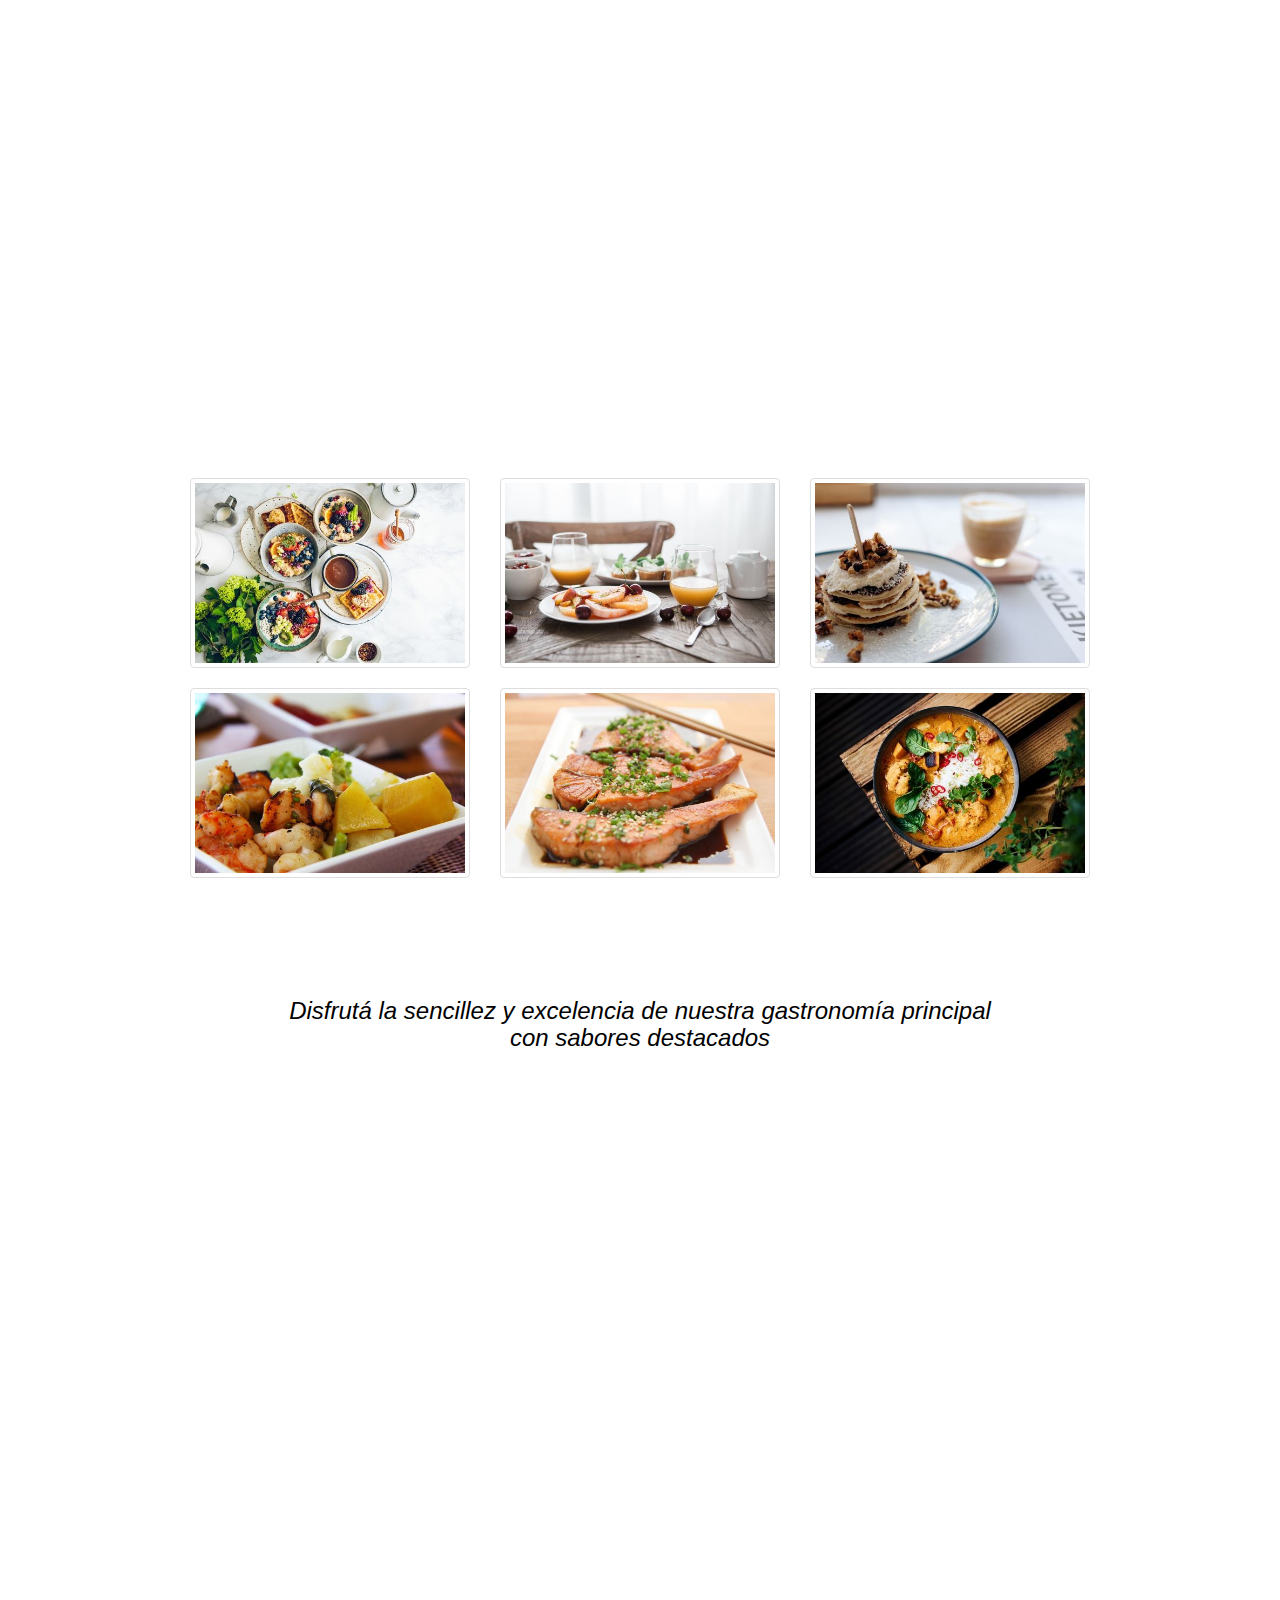
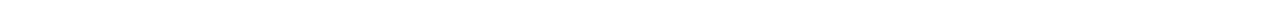
==== gastronomia.html @ d3829fb8 "pagina gastro" ====
<!DOCTYPE html>
<html lang="en">
<head>
    <meta charset="UTF-8">
    <meta name="viewport" content="width=device-width, initial-scale=1.0">
    <title>Gastronomia</title>
    <link rel="stylesheet" href="https://cdn.jsdelivr.net/npm/bootstrap@3.4.1/dist/css/bootstrap.min.css">
    <link rel="stylesheet" href="css/estilosgastro.css">
    <link rel="shortcut icon" href="img/hotel.png" type="image/x-icon">
</head>
<body>
    <div class="contenedor">
        <header id="header">
        </header>
        <main>
            <section class="h1-main">
            <h1>DESCUBRE NUESTRA GASTRONOMIA,MIENTRAS DISFRUTAS NUESTRAS IMPRESIONANTES VISTAS DE MALDIVAS </h1>
            </section>
            <section class="gastro">
            <div class="row">
                <div class="col-lg-4 col-sm-6">
                    <div class="thumbnail">
                        <div class="img-container">
                            <img src="img/desayuno3.jpg" alt="" class="image">
                            <div class="overlay">
                            </div>
                        </div>
                    </div>
                </div>

                <div class="col-lg-4 col-sm-6">
                    <div class="thumbnail">
                        <div class="img-container">
                            <img src="img/desayuno1.jpg" alt="" class="image">
                            <div class="overlay">
                            </div>
                        </div>
                    </div>
                </div>

                <div class="col-lg-4 col-sm-6">
                    <div class="thumbnail">
                        <div class="img-container">
                            <img src="img/desayuno2.jpg" alt="" class="image">
                            <div class="overlay">
                            </div>
                        </div>
                    </div>
                </div>

                <div class="col-lg-4 col-sm-6">
                    <div class="thumbnail">
                        <div class="img-container">
                            <img src="img/comida1.jpg" alt="" class="image">
                            <div class="overlay">
                            </div>
                        </div>
                    </div>
                </div>

                <div class="col-lg-4 col-sm-6">
                    <div class="thumbnail">
                        <div class="img-container">
                            <img src="img/comida3.jpg" alt="" class="image">
                            <div class="overlay">
                            </div>
                        </div>
                    </div>
                </div>

                <div class="col-lg-4 col-sm-6">
                    <div class="thumbnail">
                        <div class="img-container">
                            <img src="img/comida7.jpg" alt="" class="image">
                            <div class="overlay">
                            </div>
                        </div>
                    </div>
                </div>
            </div>
            </section>
            <section class="gastro-2">
                <h3>Disfrutá la sencillez y excelencia de nuestra gastronomía principal con sabores destacados</h3>
            </section>
            <aside class="gastro-aside">
            </aside>
        </main>
    </div>

       
        
         <footer id="footer" class="footer">
        </footer>
 <script src="js/index.js"></script>
</body>

</html>
---- css/estilosgastro.css ----
*{
    margin: 0;
    padding: 0;
    box-sizing: border-box;
    font-family: Arial, Helvetica, sans-serif;
}

.contenedor{
    padding: 3rem;
    display: flex;
    flex-direction: column;
    justify-content: center;
    align-items: center;
    width: 75vw;
    max-width: 1000px;
    min-width: 320px;
    margin: auto;
}

header{
    display: flex;
    justify-content: space-evenly;
    height: 250px;
}

.header-bg{
    width: 100vw;
    position: absolute;
    z-index: -1;
    max-width: 1900px;
}

.logo{
    width: 250px;
    height: 125px;
    margin-top: 40px;
}


.lista{
    list-style: none;
    display: flex;
    border-bottom: 0.5px solid white;
}

.li{
    font-size: 1rem;
    padding: 10px 30px 0 0 ;
    margin: 80px 0 0 20px ;
}

.li:hover{
    cursor: pointer;
}

.item{
    text-decoration: none;
    color: white;
}

.main{
    display: flex;
    justify-content: center;
    flex-wrap: wrap;
}

.h1-main{
    position: relative;
    display: flex;
    justify-content: center;
    padding: 2rem;
    text-align: center;
    font-size: 3rem;
    font-family: 'raleway', sans-serif;
    font-style: italic;
    color: white;
    width: 100%;
    max-width: 1300px;
    padding: 80px;
    align-content: center;
}

.contenido{
    display: flex;
    flex-direction: column;
    padding: 250px;
}

.footer{
    display: flex;
    flex-direction: column;
    justify-content: center;
    align-items: center;
    align-items: center;
    height: 450px;
}

.footer-bg{
    width: 100vw;
    position: absolute;
    z-index: -1;
    max-width: 1900px;
}

.logo-footer{
    width: 300px;
    height: auto;
}

.social *{
    width: 50px;
    margin: 20px;
}

.image{
    display: block;
    width: 100%;
}
.overlay{
    position: absolute;
    top: 0;
    bottom: 0;
    left: 0;
    right: 0;
    height: 100%;
    width: 100%;
    opacity: 0;
    transition: .5s ease;
    background-color: antiquewhite;
}
.thumbnail.hover{
    transform: translate(-4px);
}
.img-conteiner:hover .overlay{
    opacity: 1;
}

.gastro-2{
    position: relative;
    display: flex;
    justify-content: center;
    padding: 2rem;
    text-align: center;
    font-size: 3rem;
    font-family: 'raleway', sans-serif;
    font-style: italic;
    color: black;
    width: 100%;
    max-width: 1300px;
    padding: 80px;
    align-content: center;
}
@media (max-width: 1400px) {
    header{
        height: auto;
    }
    .h1-main{
        margin-top: 60px;
        font-size: 1.5rem;
        width: 90%;
    }

    .formulario{
        margin-top: 0;
    }

    .logo{
        width: 200px;
        height: 100px;
        margin-top: 20px;
    }
}
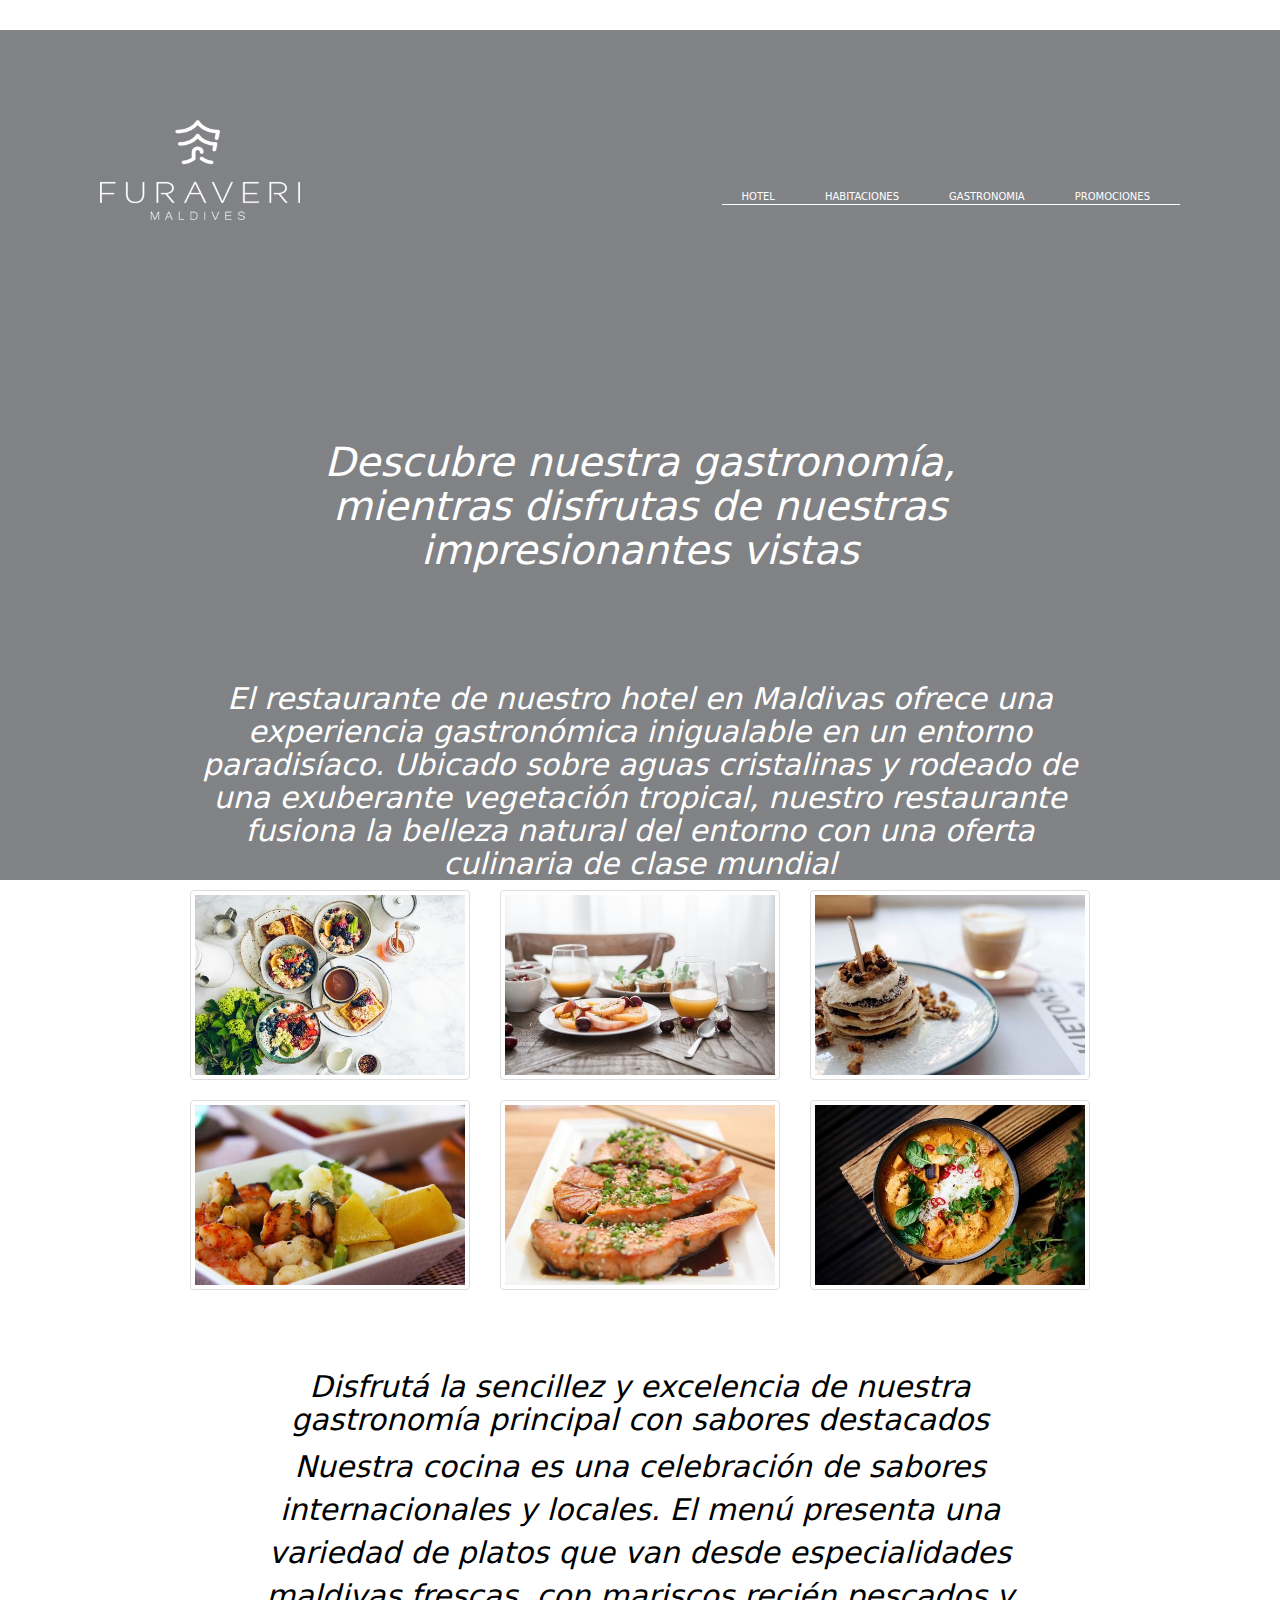
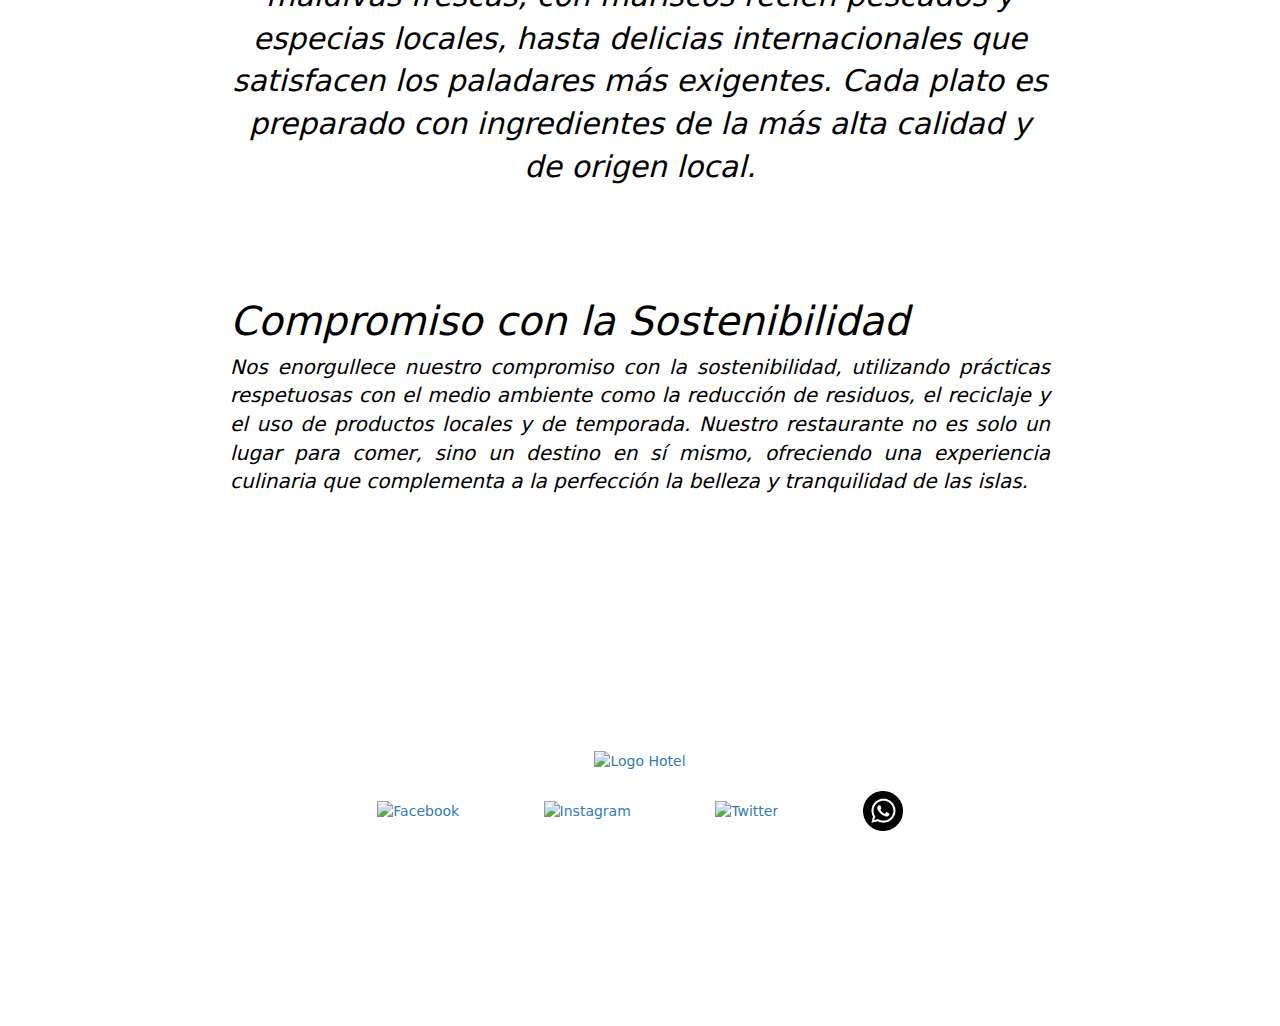
==== commit 05fe920a: "cambios gastronomia" ====
--- a/gastronomia.html
+++ b/gastronomia.html
@@ -3,7 +3,7 @@
 <head>
     <meta charset="UTF-8">
     <meta name="viewport" content="width=device-width, initial-scale=1.0">
-    <title>Gastronomia</title>
+    <title>Hotel Full Stack</title>
     <link rel="stylesheet" href="https://cdn.jsdelivr.net/npm/bootstrap@3.4.1/dist/css/bootstrap.min.css">
     <link rel="stylesheet" href="css/estilosgastro.css">
     <link rel="shortcut icon" href="img/hotel.png" type="image/x-icon">
@@ -12,11 +12,13 @@
     <div class="contenedor">
         <header id="header">
         </header>
-        <main>
+
+        <main class="main">
             <section class="h1-main">
-            <h1>DESCUBRE NUESTRA GASTRONOMIA,MIENTRAS DISFRUTAS NUESTRAS IMPRESIONANTES VISTAS DE MALDIVAS </h1>
+            <h1>Descubre nuestra gastronomía, mientras disfrutas de nuestras impresionantes vistas</h1>
             </section>
             <section class="gastro">
+                <h2>El restaurante de nuestro hotel en Maldivas ofrece una experiencia gastronómica inigualable en un entorno paradisíaco. Ubicado sobre aguas cristalinas y rodeado de una exuberante vegetación tropical, nuestro restaurante fusiona la belleza natural del entorno con una oferta culinaria de clase mundial</h2>
             <div class="row">
                 <div class="col-lg-4 col-sm-6">
                     <div class="thumbnail">
@@ -81,17 +83,18 @@
             </section>
             <section class="gastro-2">
                 <h3>Disfrutá la sencillez y excelencia de nuestra gastronomía principal con sabores destacados</h3>
+                <p>Nuestra cocina es una celebración de sabores internacionales y locales. El menú presenta una variedad de platos que van desde especialidades maldivas frescas, con mariscos recién pescados y especias locales, hasta delicias internacionales que satisfacen los paladares más exigentes. Cada plato es preparado con ingredientes de la más alta calidad y de origen local.</p>
             </section>
-            <aside class="gastro-aside">
+            <aside>
+                <h1>Compromiso con la Sostenibilidad</h1>
+                <p>Nos enorgullece nuestro compromiso con la sostenibilidad, utilizando prácticas respetuosas con el medio ambiente como la reducción de residuos, el reciclaje y el uso de productos locales y de temporada. Nuestro restaurante no es solo un lugar para comer, sino un destino en sí mismo, ofreciendo una experiencia culinaria que complementa a la perfección la belleza y tranquilidad de las islas.
+                </p>
             </aside>
         </main>
-    </div>
-
-       
-        
-         <footer id="footer" class="footer">
-        </footer>
- <script src="js/index.js"></script>
+    </div>  
+    
+    <footer id="footer" class="footer">
+    </footer>
+ <script src="js/gastronomia.js"></script>
 </body>
-
 </html>--- a/css/estilosgastro.css
+++ b/css/estilosgastro.css
@@ -2,7 +2,8 @@
     margin: 0;
     padding: 0;
     box-sizing: border-box;
-    font-family: Arial, Helvetica, sans-serif;
+    font-family: system-ui, -apple-system, BlinkMacSystemFont, 'Segoe UI', Roboto, Oxygen, Ubuntu, Cantarell, 'Open Sans', 'Helvetica Neue', sans-serif;
+    scroll-behavior: smooth;
 }
 
 .contenedor{
@@ -12,22 +13,24 @@
     justify-content: center;
     align-items: center;
     width: 75vw;
-    max-width: 1000px;
+    max-width: 2000px;
     min-width: 320px;
     margin: auto;
+    flex-wrap: nowrap;
+
 }
 
 header{
     display: flex;
-    justify-content: space-evenly;
-    height: 250px;
-}
-
-.header-bg{
+    justify-content: space-between;
+    height: 850px;
     width: 100vw;
-    position: absolute;
-    z-index: -1;
-    max-width: 1900px;
+    background: linear-gradient(rgba(5, 7, 12, 0.5),rgba(5, 7, 12, 0.5)),
+    url('/img/header4.png');
+    background-repeat: no-repeat;
+    background-size: cover;
+    background-position: center;
+    padding: 60px 200px;
 }
 
 .logo{
@@ -58,22 +61,30 @@
     color: white;
 }
 
+.check-btn{
+    display: none;
+}
+
+#check-btn{
+    display: none;
+}
+
 .main{
     display: flex;
     justify-content: center;
     flex-wrap: wrap;
+    margin-top: -540px;
 }
 
 .h1-main{
     position: relative;
     display: flex;
     justify-content: center;
-    padding: 2rem;
     text-align: center;
     font-size: 3rem;
-    font-family: 'raleway', sans-serif;
     font-style: italic;
     color: white;
+    font-style: italic;
     width: 100%;
     max-width: 1300px;
     padding: 80px;
@@ -83,35 +94,42 @@
 .contenido{
     display: flex;
     flex-direction: column;
-    padding: 250px;
+    justify-content: center;
+    width: 90vw;
 }
 
 .footer{
     display: flex;
     flex-direction: column;
     justify-content: center;
-    align-items: center;
     align-items: center;
     height: 450px;
-}
-
-.footer-bg{
-    width: 100vw;
-    position: absolute;
-    z-index: -1;
-    max-width: 1900px;
+    background: #000;
+    background:url('/img/footer2.png');
+    background-size: cover;
+    background-repeat: no-repeat;
 }
 
 .logo-footer{
-    width: 300px;
+    width: 200px;
     height: auto;
 }
 
 .social *{
-    width: 50px;
+    width: 40px;
     margin: 20px;
 }
 
+aside{
+    text-align: justify;
+    font-size: 2rem;
+    font-style: italic;
+    color: black;
+    width: 100%;
+    max-width: 1300px;
+    padding: 40px;
+
+}
 .image{
     display: block;
     width: 100%;
@@ -137,38 +155,178 @@
 
 .gastro-2{
     position: relative;
-    display: flex;
-    justify-content: center;
-    padding: 2rem;
+    justify-content: center;
     text-align: center;
     font-size: 3rem;
-    font-family: 'raleway', sans-serif;
     font-style: italic;
     color: black;
     width: 100%;
     max-width: 1300px;
-    padding: 80px;
+    padding: 40px;
     align-content: center;
 }
+h1{
+    font-size: 4rem
+}
+h2{
+    font-size: 3rem;
+    color: white;
+    text-align: center;
+    font-style: italic;
+}
+h3{
+    font-size: 3rem;
+
+}
+
 @media (max-width: 1400px) {
+
     header{
-        height: auto;
-    }
-    .h1-main{
-        margin-top: 60px;
-        font-size: 1.5rem;
-        width: 90%;
-    }
-
-    .formulario{
-        margin-top: 0;
-    }
-
+        padding: 70px 100px;
+    }
+    
     .logo{
         width: 200px;
         height: 100px;
         margin-top: 20px;
     }
+
+}
+
+@media (max-width: 1250px) {
+    .formulario{
+        padding: 60px 40px;
+        grid-row-gap: 10px;
+        grid-column-gap: 20px;
+        grid-template-areas:
+                            'titulo titulo titulo'
+                            'boton-form boton-form boton-form'
+                            'check-in-label . check-out-label'
+                            'check-in-input . check-out-input'
+                            'adultos-label menores-label habitaciones-label'
+                            'adultos-input menores-input habitaciones-input'
+                            'email-label email-input email-input'
+                            'cotizar cotizar cotizar'
+                            'solicitud solicitud solicitud';
+    }
+
+    .boton-form{
+        margin-top: 25px;
+        margin-bottom: 50px;
+    }
+
+    .cotizar{
+        padding: 20px;
+        margin-top: 50px;
+    }
+
+}
+
+@media (max-width: 1000px) {
+    header{
+        padding: 70px;
+    }
+
+    .logo{
+        width: 180px;
+        height: 90px;
+        margin-top: 30px;
+    }
+
+    .h1-main{
+        font-size: 1rem;
+
+    }
+
+    .li{
+        font-size: 0.8rem;
+        padding: 10px 20px 0 0 ;
+        margin: 80px 0 0 20px ;
+    }
+
+}
+
+@media (max-width: 800px) {
+    header{
+        padding: 70px 30px;
+    }
+
+    .li{
+        font-size: 0.8rem;
+        padding: 10px 10px 0 10px ;
+        margin: 80px 0 0 0px ;
+    }
+}
+
+
+@media (max-width: 650px) {
+
+    header{
+        justify-content: space-between;
+        padding: 20px 20px 0 20px;
+        flex-wrap: wrap;
+        align-self: flex-start;
+    }
+
+    .logo{
+        width: 100px;
+        height: 60px;
+        margin: 15px 15px 0px 15px;
+    }
+
+    .menu{
+        display: flex;
+        background: #0b0b0b;
+        height: 550px;
+        justify-content: center;
+        align-items: center;
+        text-align: center;
+        z-index: 2;
+        opacity: 0;
+        padding: 50px;
+        /* margin-left: 650px; */
+        width: 100vw;
+        transition: all .7s;
+    }
+    
+    #check-btn:checked + .menu{
+        /* margin-left: 0px; */
+        opacity: 1;
+    }
+    
+    .lista{
+        flex-wrap: wrap;
+        border: none;
+        gap: 30px;
+    }
+
+    .li{
+        font-size: 1rem;
+        display: block;
+        width: 100%;
+        margin: 0;
+        padding: 15px;
+    }
+
+    .check-btn{
+        display: inline;
+        color: white;
+        padding: 35px;
+    }
+    
+    .social *{
+        width: 30px;
+        margin: 10px;
+    }
+
+
+}
+
+@media (max-width: 400px) {
+    .social *{
+        width: 30px;
+        margin: 5px;
+    }
 }
     
     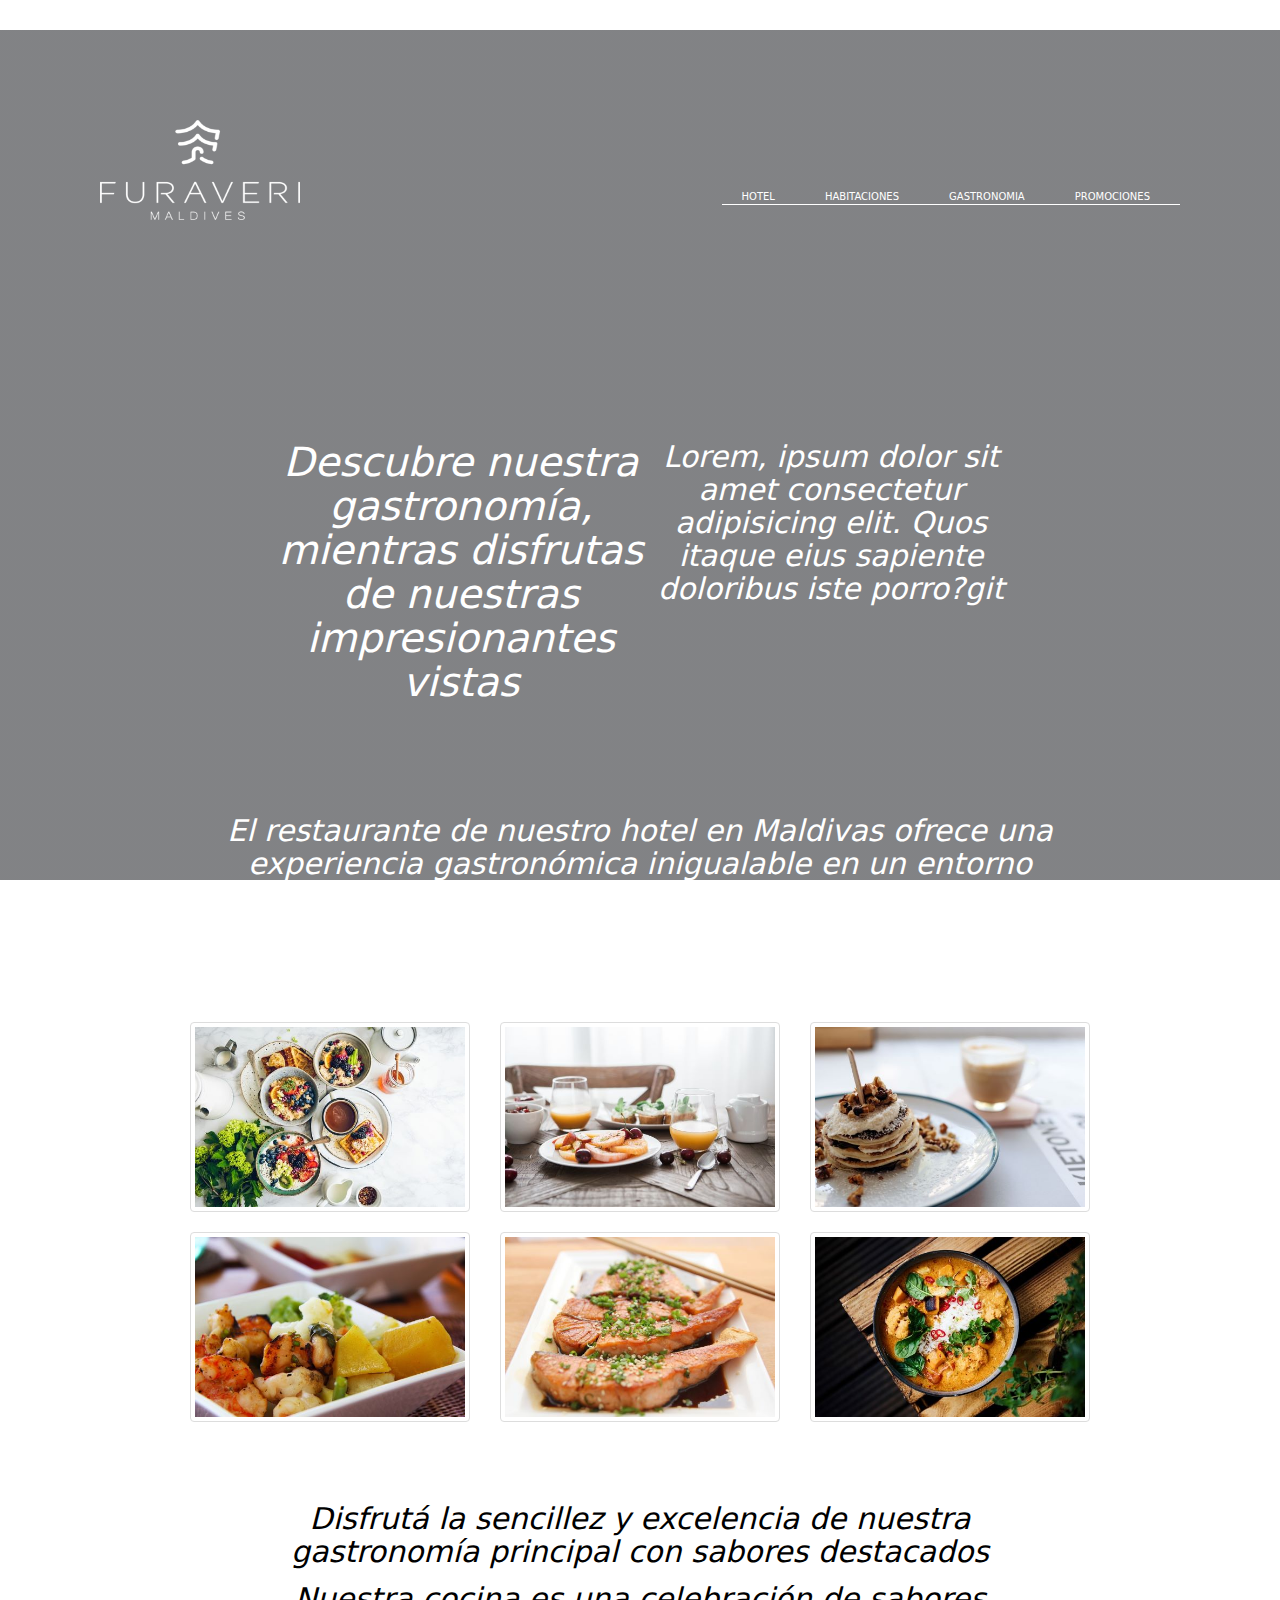
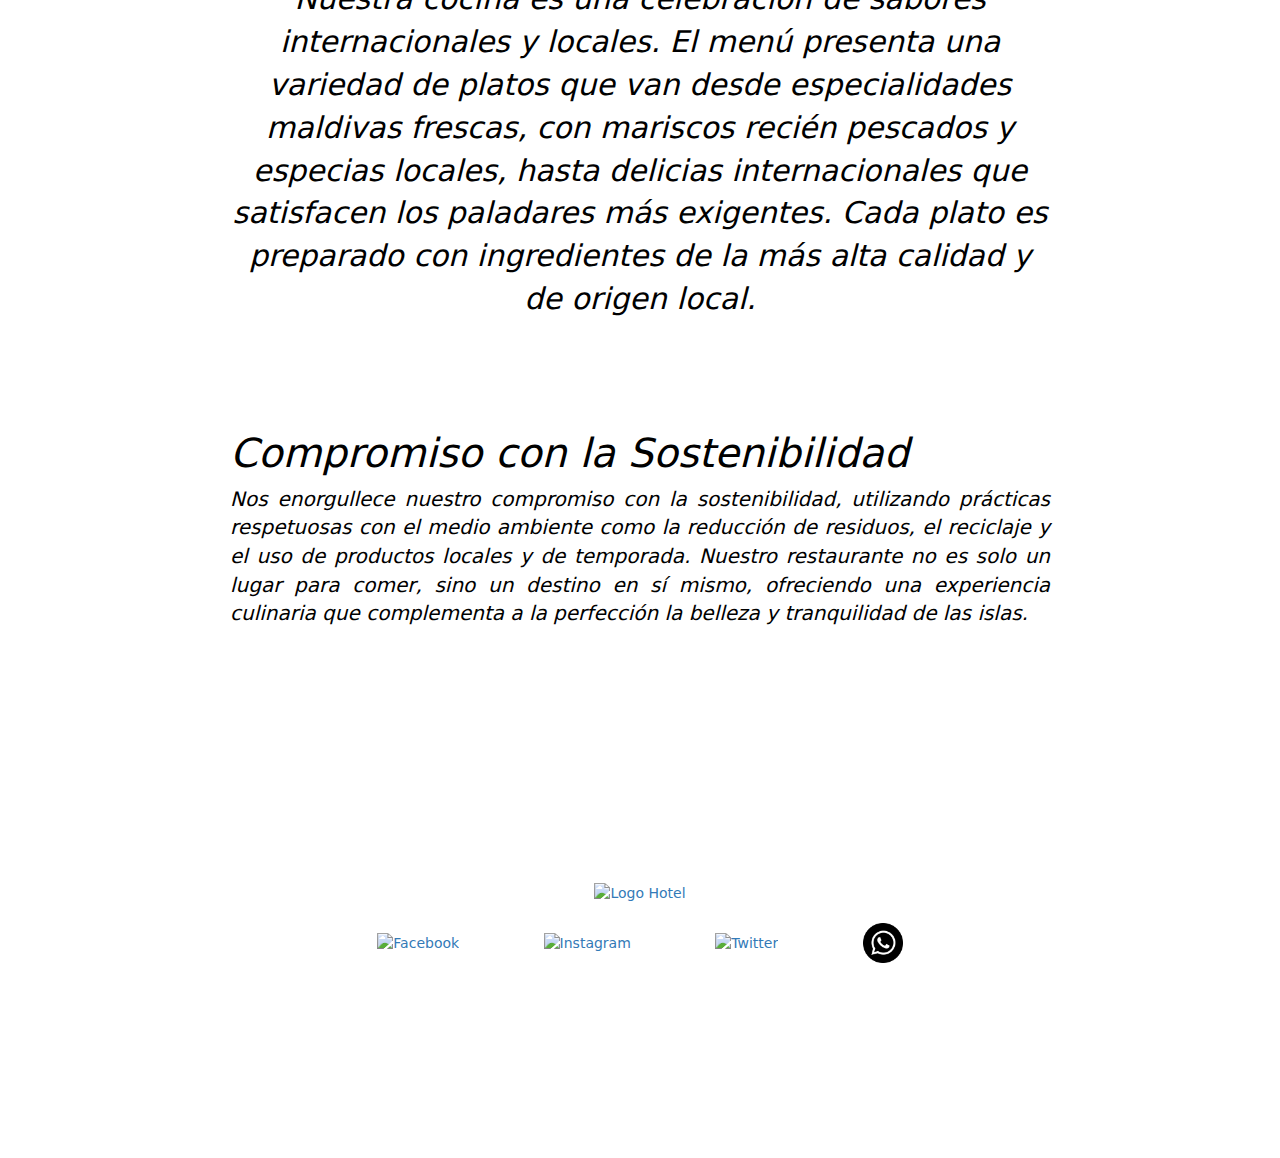
==== commit 436ccdf6: "probando si funciona" ====
--- a/gastronomia.html
+++ b/gastronomia.html
@@ -16,6 +16,7 @@
         <main class="main">
             <section class="h1-main">
             <h1>Descubre nuestra gastronomía, mientras disfrutas de nuestras impresionantes vistas</h1>
+            <h2>Lorem, ipsum dolor sit amet consectetur adipisicing elit. Quos itaque eius sapiente doloribus iste porro?git</h2>
             </section>
             <section class="gastro">
                 <h2>El restaurante de nuestro hotel en Maldivas ofrece una experiencia gastronómica inigualable en un entorno paradisíaco. Ubicado sobre aguas cristalinas y rodeado de una exuberante vegetación tropical, nuestro restaurante fusiona la belleza natural del entorno con una oferta culinaria de clase mundial</h2>
